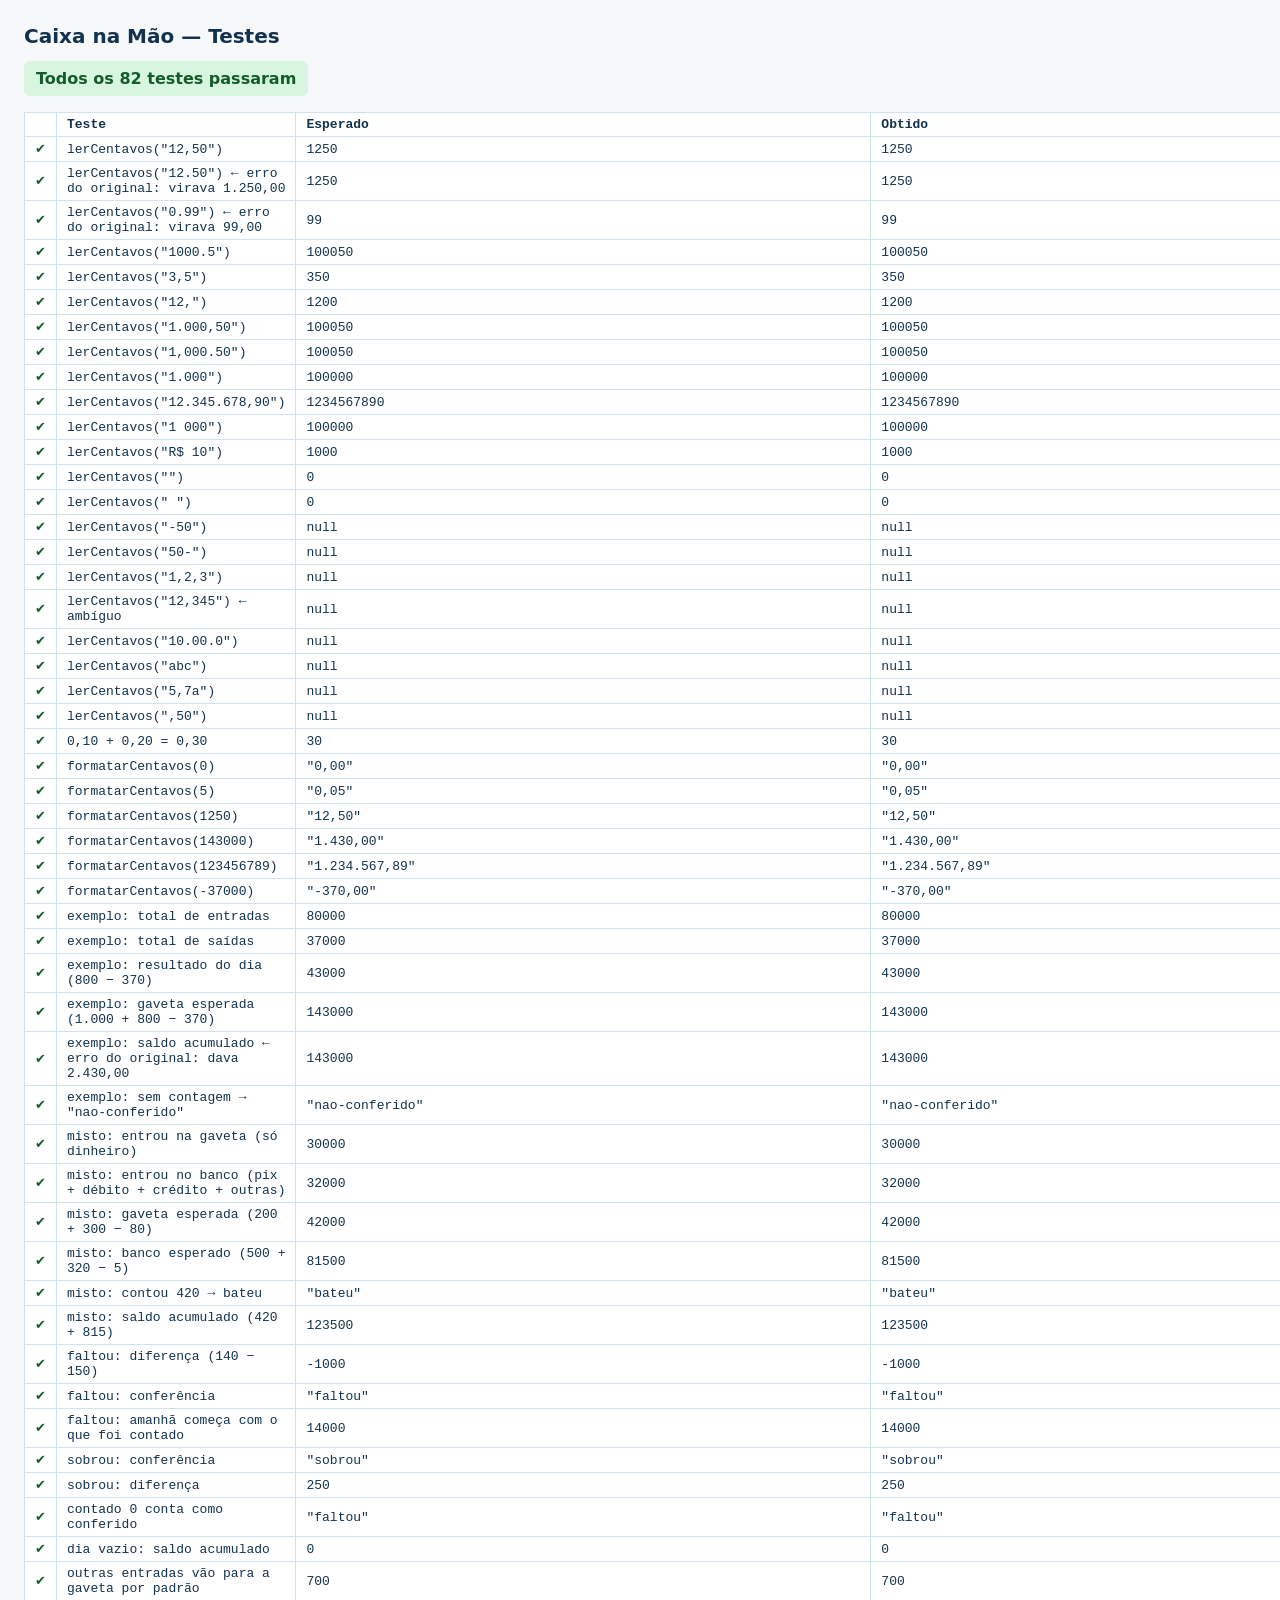
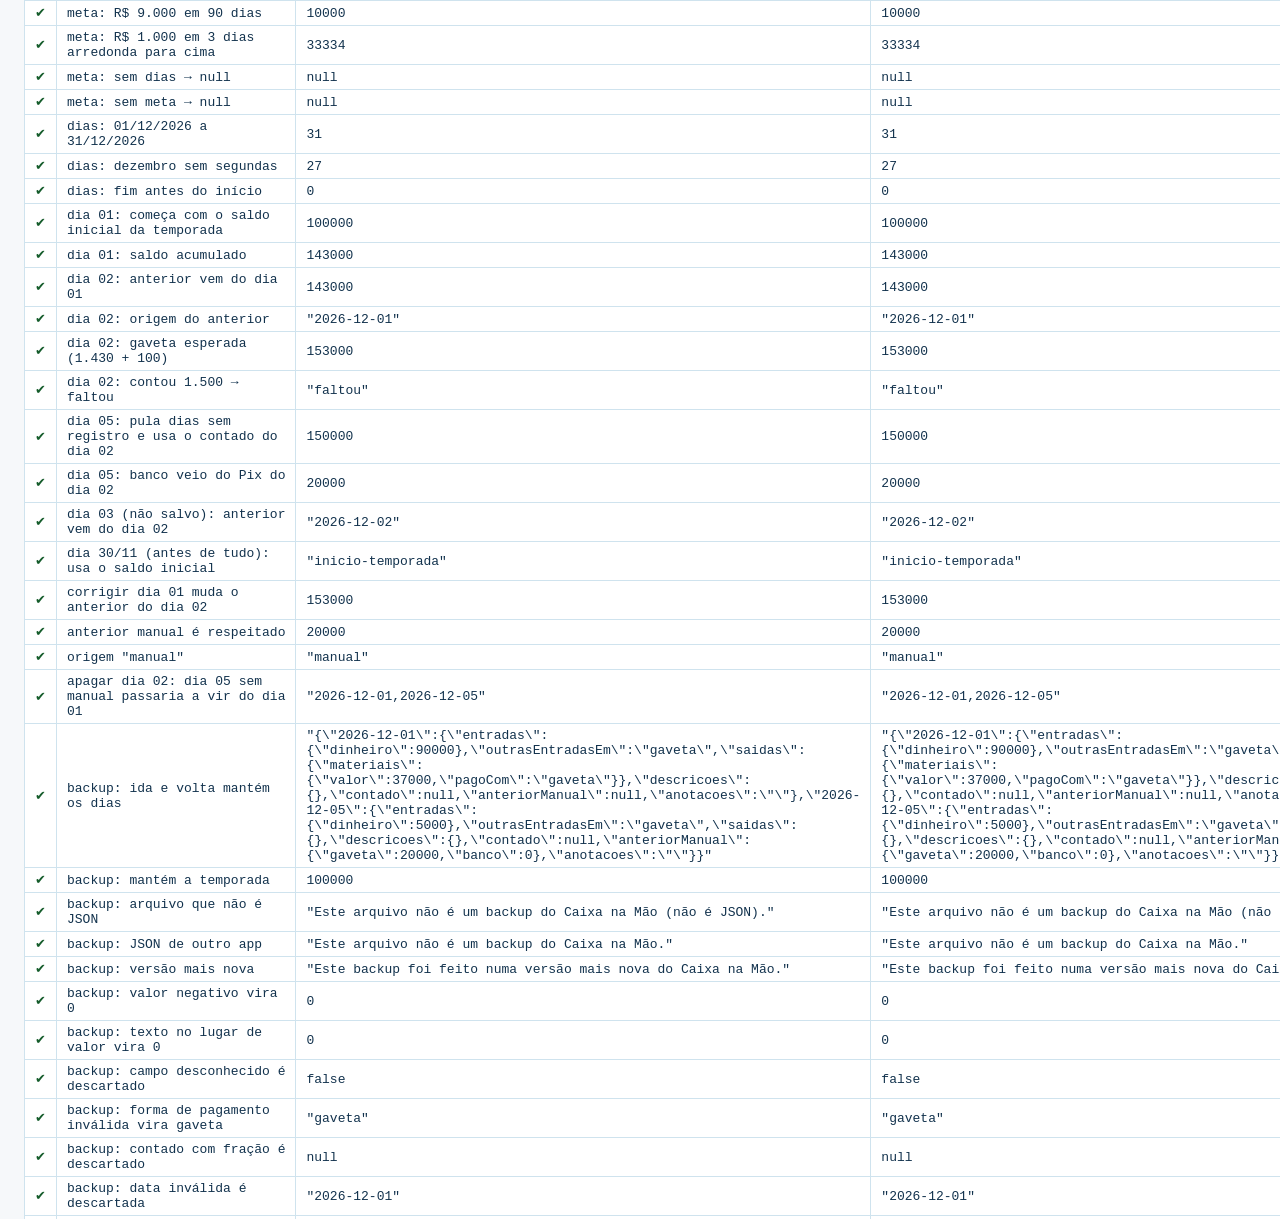
==== testes/testes.html @ 34420da5 "Primeira versão do Caixa na Mão Controle de caixa diário que funciona direto no navegador: - entrada" ====
<!DOCTYPE html>
<html lang="pt-BR">
<head>
  <meta charset="UTF-8" />
  <meta name="viewport" content="width=device-width, initial-scale=1" />
  <title>Caixa na Mão — Testes</title>
  <style>
    body { font-family: system-ui, sans-serif; margin: 24px; background: #f6f8fa; color: #12324d; }
    h1 { font-size: 20px; }
    #resumo { font-weight: 800; padding: 8px 12px; border-radius: 6px; display: inline-block; }
    .ok-geral { background: #d8f5e0; color: #155c2b; }
    .falha-geral { background: #ffe3e3; color: #8a1010; }
    table { border-collapse: collapse; margin-top: 16px; background: #fff; }
    td, th { border: 1px solid #cfe3ee; padding: 4px 10px; text-align: left; font-family: ui-monospace, monospace; font-size: 13px; }
    .ok { color: #155c2b; }
    .falha { color: #8a1010; font-weight: 800; }
  </style>
</head>
<body>
  <h1>Caixa na Mão — Testes</h1>
  <div id="resumo"></div>
  <table>
    <thead><tr><th></th><th>Teste</th><th>Esperado</th><th>Obtido</th></tr></thead>
    <tbody id="resultados"></tbody>
  </table>

  <script src="../js/dinheiro.js"></script>
  <script src="../js/calculos.js"></script>
  <script src="../js/armazenamento.js"></script>
  <script>
    const resultados = [];
    const testar = (nome, obtido, esperado) => {
      resultados.push({ nome, obtido, esperado, ok: Object.is(obtido, esperado) });
    };

    // ---- lerCentavos: formatos aceitos ----
    testar('lerCentavos("12,50")', lerCentavos("12,50"), 1250);
    testar('lerCentavos("12.50")  ← erro do original: virava 1.250,00', lerCentavos("12.50"), 1250);
    testar('lerCentavos("0.99")   ← erro do original: virava 99,00', lerCentavos("0.99"), 99);
    testar('lerCentavos("1000.5")', lerCentavos("1000.5"), 100050);
    testar('lerCentavos("3,5")', lerCentavos("3,5"), 350);
    testar('lerCentavos("12,")', lerCentavos("12,"), 1200);
    testar('lerCentavos("1.000,50")', lerCentavos("1.000,50"), 100050);
    testar('lerCentavos("1,000.50")', lerCentavos("1,000.50"), 100050);
    testar('lerCentavos("1.000")', lerCentavos("1.000"), 100000);
    testar('lerCentavos("12.345.678,90")', lerCentavos("12.345.678,90"), 1234567890);
    testar('lerCentavos("1 000")', lerCentavos("1 000"), 100000);
    testar('lerCentavos("R$ 10")', lerCentavos("R$ 10"), 1000);
    testar('lerCentavos("")', lerCentavos(""), 0);
    testar('lerCentavos("   ")', lerCentavos("   "), 0);

    // ---- lerCentavos: formatos recusados (null = mostra aviso na tela) ----
    testar('lerCentavos("-50")', lerCentavos("-50"), null);
    testar('lerCentavos("50-")', lerCentavos("50-"), null);
    testar('lerCentavos("1,2,3")', lerCentavos("1,2,3"), null);
    testar('lerCentavos("12,345") ← ambíguo', lerCentavos("12,345"), null);
    testar('lerCentavos("10.00.0")', lerCentavos("10.00.0"), null);
    testar('lerCentavos("abc")', lerCentavos("abc"), null);
    testar('lerCentavos("5,7a")', lerCentavos("5,7a"), null);
    testar('lerCentavos(",50")', lerCentavos(",50"), null);

    // ---- Sem erro de ponto flutuante ----
    testar('0,10 + 0,20 = 0,30', lerCentavos("0,10") + lerCentavos("0,20"), lerCentavos("0,30"));

    // ---- formatarCentavos ----
    testar('formatarCentavos(0)', formatarCentavos(0), "0,00");
    testar('formatarCentavos(5)', formatarCentavos(5), "0,05");
    testar('formatarCentavos(1250)', formatarCentavos(1250), "12,50");
    testar('formatarCentavos(143000)', formatarCentavos(143000), "1.430,00");
    testar('formatarCentavos(123456789)', formatarCentavos(123456789), "1.234.567,89");
    testar('formatarCentavos(-37000)', formatarCentavos(-37000), "-370,00");

    // ---- calcularDia: o exemplo da tela do original, tudo em dinheiro ----
    const exemplo = calcularDia({
      anterior: { gaveta: 100000, banco: 0 },
      entradas: { dinheiro: 80000 },
      saidas: { materiais: { valor: 37000, pagoCom: "gaveta" } },
    });
    testar('exemplo: total de entradas', exemplo.totalEntradas, 80000);
    testar('exemplo: total de saídas', exemplo.totalSaidas, 37000);
    testar('exemplo: resultado do dia (800 − 370)', exemplo.resultadoDia, 43000);
    testar('exemplo: gaveta esperada (1.000 + 800 − 370)', exemplo.gavetaEsperada, 143000);
    testar('exemplo: saldo acumulado ← erro do original: dava 2.430,00', exemplo.saldoAcumulado, 143000);
    testar('exemplo: sem contagem → "nao-conferido"', exemplo.conferencia, "nao-conferido");

    // ---- calcularDia: Pix e cartão não entram na gaveta ----
    const misto = calcularDia({
      anterior: { gaveta: 20000, banco: 50000 },
      entradas: { dinheiro: 30000, pix: 15000, debito: 10000, credito: 5000, outras: 2000 },
      outrasEntradasEm: "banco",
      saidas: {
        materiais: { valor: 8000, pagoCom: "gaveta" },
        taxas: { valor: 500, pagoCom: "banco" },
      },
      contado: 42000,
    });
    testar('misto: entrou na gaveta (só dinheiro)', misto.entrouNaGaveta, 30000);
    testar('misto: entrou no banco (pix + débito + crédito + outras)', misto.entrouNoBanco, 32000);
    testar('misto: gaveta esperada (200 + 300 − 80)', misto.gavetaEsperada, 42000);
    testar('misto: banco esperado (500 + 320 − 5)', misto.bancoEsperado, 81500);
    testar('misto: contou 420 → bateu', misto.conferencia, "bateu");
    testar('misto: saldo acumulado (420 + 815)', misto.saldoAcumulado, 123500);

    // ---- calcularDia: sobra e falta na gaveta ----
    const faltou = calcularDia({ anterior: { gaveta: 10000 }, entradas: { dinheiro: 5000 }, contado: 14000 });
    testar('faltou: diferença (140 − 150)', faltou.diferenca, -1000);
    testar('faltou: conferência', faltou.conferencia, "faltou");
    testar('faltou: amanhã começa com o que foi contado', faltou.saldoFinal.gaveta, 14000);
    const sobrou = calcularDia({ anterior: { gaveta: 10000 }, contado: 10250 });
    testar('sobrou: conferência', sobrou.conferencia, "sobrou");
    testar('sobrou: diferença', sobrou.diferenca, 250);
    testar('contado 0 conta como conferido', calcularDia({ anterior: { gaveta: 500 }, contado: 0 }).conferencia, "faltou");

    // ---- calcularDia: dia vazio ----
    const vazio = calcularDia({});
    testar('dia vazio: saldo acumulado', vazio.saldoAcumulado, 0);
    testar('outras entradas vão para a gaveta por padrão', calcularDia({ entradas: { outras: 700 } }).entrouNaGaveta, 700);

    // ---- Meta diária ----
    testar('meta: R$ 9.000 em 90 dias', calcularMetaDiaria(900000, 90), 10000);
    testar('meta: R$ 1.000 em 3 dias arredonda para cima', calcularMetaDiaria(100000, 3), 33334);
    testar('meta: sem dias → null', calcularMetaDiaria(100000, 0), null);
    testar('meta: sem meta → null', calcularMetaDiaria(null, 30), null);
    testar('dias: 01/12/2026 a 31/12/2026', contarDiasDeTrabalho("2026-12-01", "2026-12-31"), 31);
    testar('dias: dezembro sem segundas', contarDiasDeTrabalho("2026-12-01", "2026-12-31", [1]), 27);
    testar('dias: fim antes do início', contarDiasDeTrabalho("2026-12-31", "2026-12-01"), 0);

    // ---- Armazenamento: saldo passa de um dia para o outro ----
    const dados = dadosVazios();
    dados.temporada.saldoInicial = { gaveta: 100000, banco: 0 };
    gravarDia(dados, "2026-12-01", { entradas: { dinheiro: 80000 }, saidas: { materiais: { valor: 37000, pagoCom: "gaveta" } } });
    gravarDia(dados, "2026-12-02", { entradas: { dinheiro: 10000, pix: 20000 }, contado: 150000 });
    gravarDia(dados, "2026-12-05", { entradas: { dinheiro: 5000 } });
    const temp = calcularTemporada(dados);
    testar('dia 01: começa com o saldo inicial da temporada', temp["2026-12-01"].anterior.gaveta, 100000);
    testar('dia 01: saldo acumulado', temp["2026-12-01"].resultado.saldoAcumulado, 143000);
    testar('dia 02: anterior vem do dia 01', temp["2026-12-02"].anterior.gaveta, 143000);
    testar('dia 02: origem do anterior', temp["2026-12-02"].origemAnterior, "2026-12-01");
    testar('dia 02: gaveta esperada (1.430 + 100)', temp["2026-12-02"].resultado.gavetaEsperada, 153000);
    testar('dia 02: contou 1.500 → faltou', temp["2026-12-02"].resultado.conferencia, "faltou");
    testar('dia 05: pula dias sem registro e usa o contado do dia 02', temp["2026-12-05"].anterior.gaveta, 150000);
    testar('dia 05: banco veio do Pix do dia 02', temp["2026-12-05"].anterior.banco, 20000);
    testar('dia 03 (não salvo): anterior vem do dia 02', saldoAnteriorDe(dados, "2026-12-03").origem, "2026-12-02");
    testar('dia 30/11 (antes de tudo): usa o saldo inicial', saldoAnteriorDe(dados, "2026-11-30").origem, "inicio-temporada");

    // Corrigir um dia antigo corrige os seguintes
    gravarDia(dados, "2026-12-01", { entradas: { dinheiro: 90000 }, saidas: { materiais: { valor: 37000, pagoCom: "gaveta" } } });
    testar('corrigir dia 01 muda o anterior do dia 02', calcularData(dados, "2026-12-02").anterior.gaveta, 153000);

    // Saldo anterior digitado à mão
    gravarDia(dados, "2026-12-05", { entradas: { dinheiro: 5000 }, anteriorManual: { gaveta: 20000, banco: 0 } });
    testar('anterior manual é respeitado', calcularData(dados, "2026-12-05").anterior.gaveta, 20000);
    testar('origem "manual"', calcularData(dados, "2026-12-05").origemAnterior, "manual");

    apagarDia(dados, "2026-12-02");
    testar('apagar dia 02: dia 05 sem manual passaria a vir do dia 01', datasSalvas(dados).join(","), "2026-12-01,2026-12-05");

    // ---- Backup ----
    const restaurado = lerBackup(gerarBackup(dados));
    testar('backup: ida e volta mantém os dias', JSON.stringify(restaurado.dias), JSON.stringify(dados.dias));
    testar('backup: mantém a temporada', restaurado.temporada.saldoInicial.gaveta, 100000);
    const erroDe = (txt) => { try { lerBackup(txt); return "aceitou"; } catch (e) { return e.message; } };
    testar('backup: arquivo que não é JSON', erroDe("oi"), "Este arquivo não é um backup do Caixa na Mão (não é JSON).");
    testar('backup: JSON de outro app', erroDe('{"a":1}'), "Este arquivo não é um backup do Caixa na Mão.");
    testar('backup: versão mais nova', erroDe('{"app":"caixa-na-mao","versao":99}'), "Este backup foi feito numa versão mais nova do Caixa na Mão.");
    const sujo = lerBackup(JSON.stringify({
      app: "caixa-na-mao", versao: 1,
      dias: {
        "2026-12-01": { entradas: { dinheiro: -500, pix: "abc", hack: 1 }, saidas: { taxas: { valor: 300, pagoCom: "xyz" } }, contado: 1.5 },
        "data-errada": { entradas: { dinheiro: 100 } },
      },
    }));
    testar('backup: valor negativo vira 0', sujo.dias["2026-12-01"].entradas.dinheiro, 0);
    testar('backup: texto no lugar de valor vira 0', sujo.dias["2026-12-01"].entradas.pix, 0);
    testar('backup: campo desconhecido é descartado', "hack" in sujo.dias["2026-12-01"].entradas, false);
    testar('backup: forma de pagamento inválida vira gaveta', sujo.dias["2026-12-01"].saidas.taxas.pagoCom, "gaveta");
    testar('backup: contado com fração é descartado', sujo.dias["2026-12-01"].contado, null);
    testar('backup: data inválida é descartada', Object.keys(sujo.dias).join(","), "2026-12-01");
    testar('nome do backup', nomeDoBackup(new Date(2026, 11, 1)), "caixa-na-mao-backup-2026-12-01.json");

    // ---- Mostrar ----
    const corpo = document.getElementById("resultados");
    const fmt = (v) => v === null ? "null" : JSON.stringify(v);
    resultados.forEach((r) => {
      const tr = document.createElement("tr");
      tr.innerHTML = `<td class="${r.ok ? "ok" : "falha"}">${r.ok ? "✔" : "✘"}</td><td></td><td>${fmt(r.esperado)}</td><td>${fmt(r.obtido)}</td>`;
      tr.children[1].textContent = r.nome;
      corpo.appendChild(tr);
    });
    const falhas = resultados.filter((r) => !r.ok).length;
    const resumo = document.getElementById("resumo");
    resumo.textContent = falhas
      ? `${falhas} de ${resultados.length} testes falharam`
      : `Todos os ${resultados.length} testes passaram`;
    resumo.className = falhas ? "falha-geral" : "ok-geral";
    window.resultadoTestes = { total: resultados.length, falhas };
  </script>
</body>
</html>
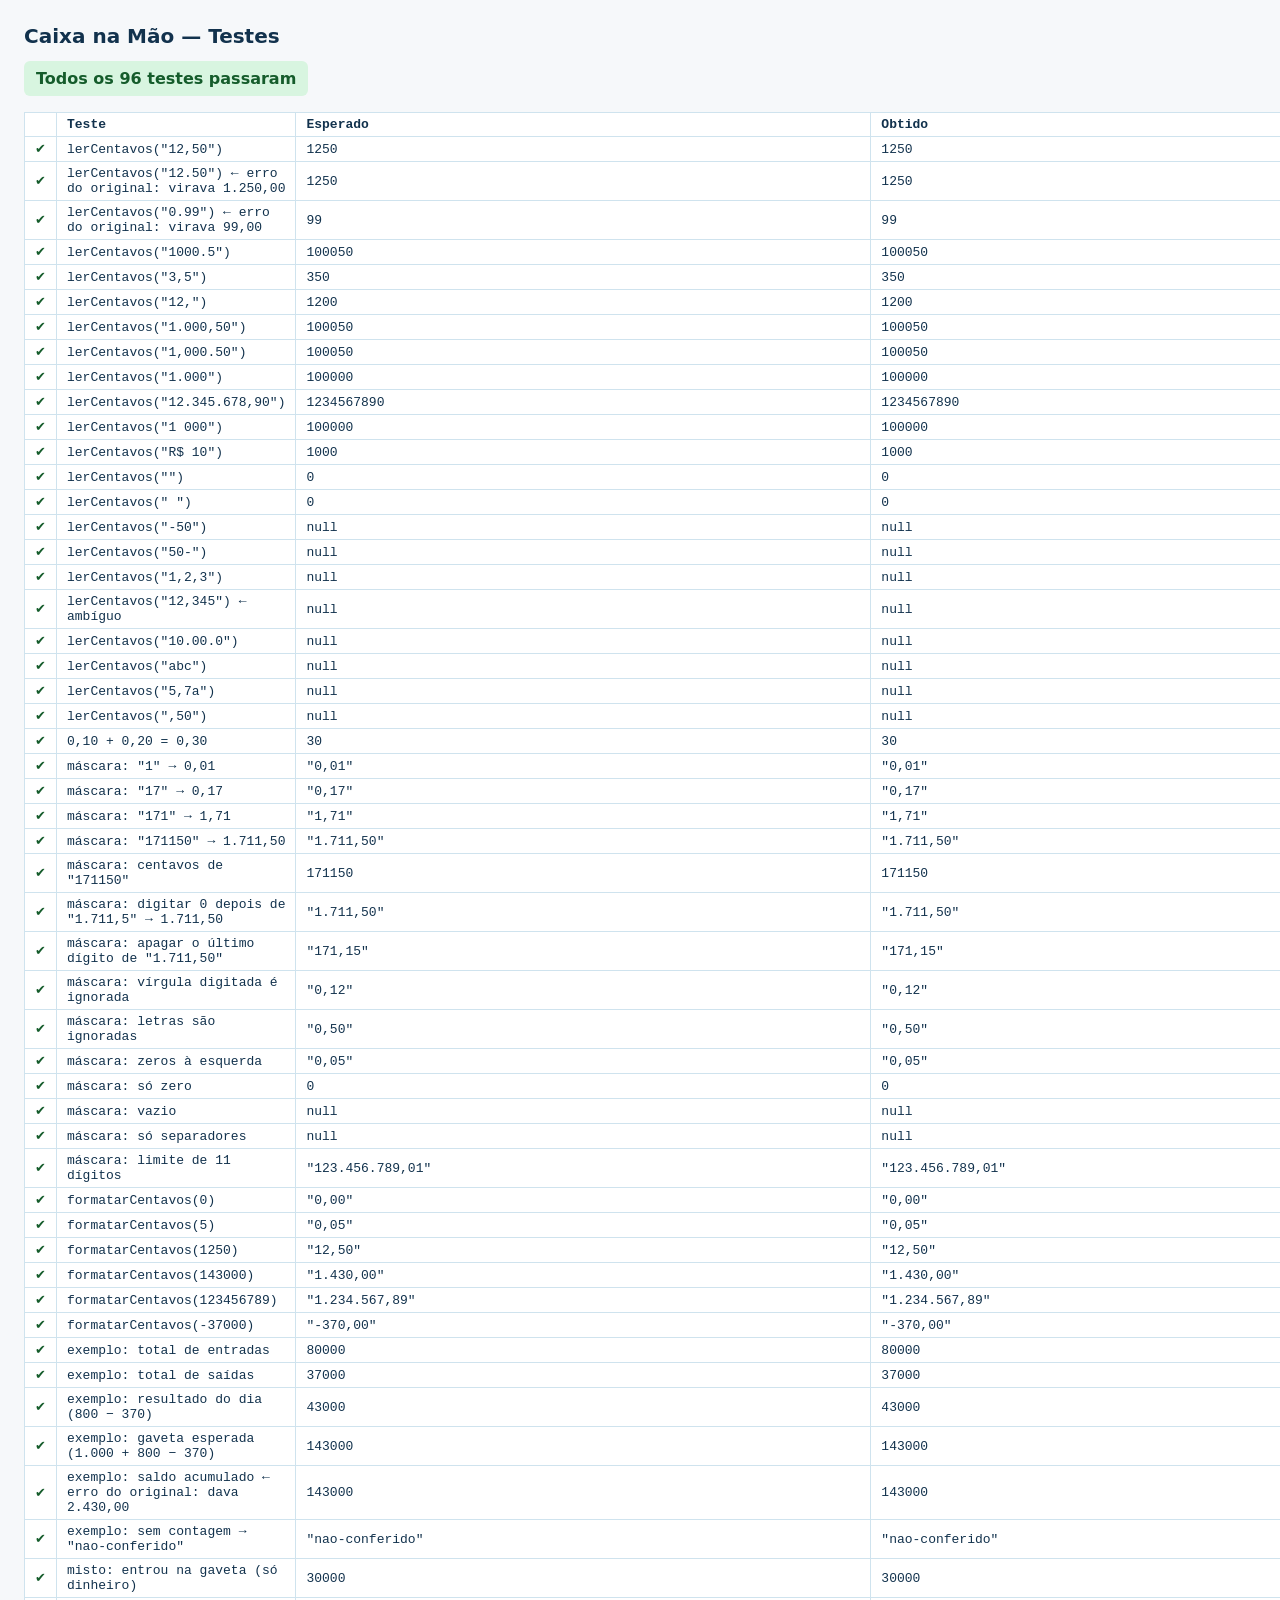
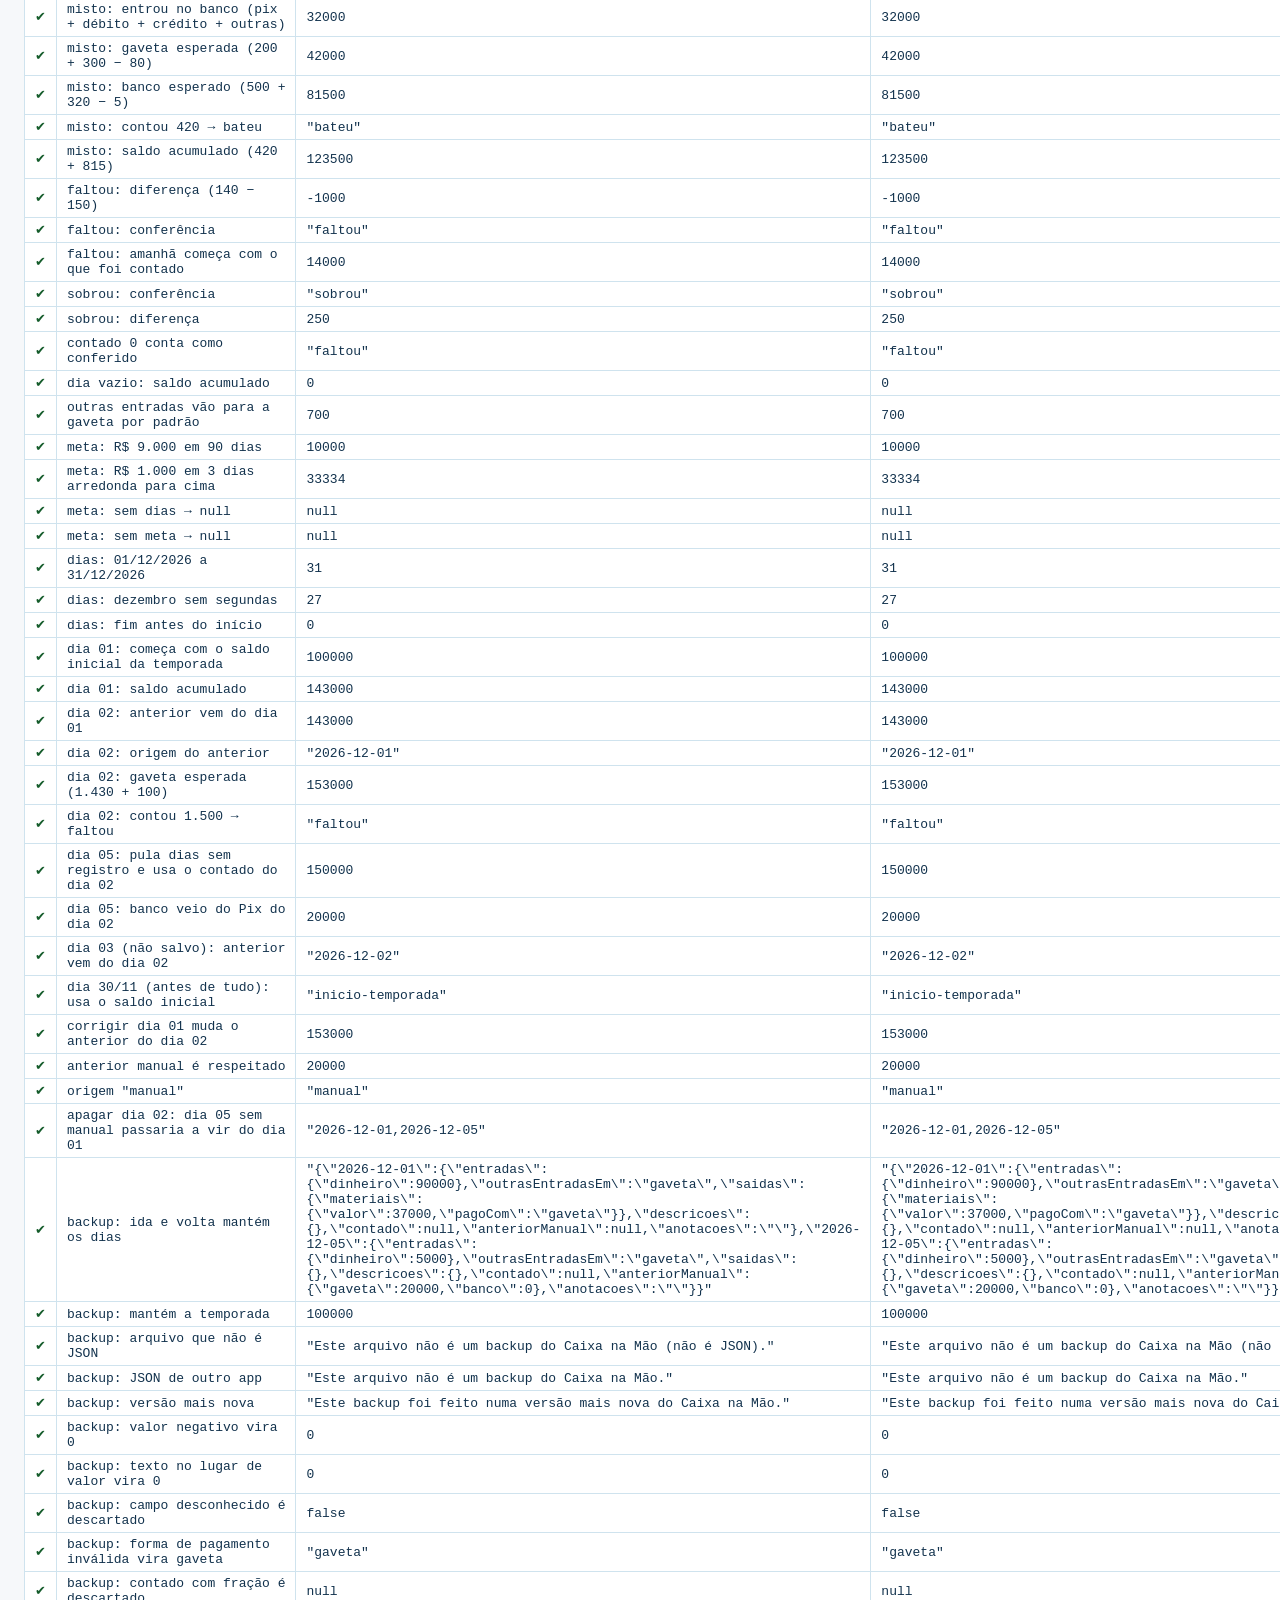
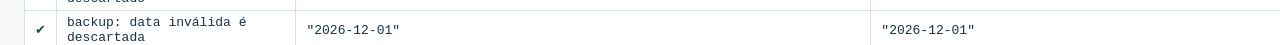
==== commit 0b924a64: "Vírgula flutuante nos campos de valor Os valores agora funcionam como na maquininha: a pessoa digita" ====
--- a/testes/testes.html
+++ b/testes/testes.html
@@ -62,6 +62,22 @@
     // ---- Sem erro de ponto flutuante ----
     testar('0,10 + 0,20 = 0,30', lerCentavos("0,10") + lerCentavos("0,20"), lerCentavos("0,30"));
 
+    // ---- mascararCentavos: vírgula flutuante ----
+    testar('máscara: "1" → 0,01', mascararCentavos("1").texto, "0,01");
+    testar('máscara: "17" → 0,17', mascararCentavos("17").texto, "0,17");
+    testar('máscara: "171" → 1,71', mascararCentavos("171").texto, "1,71");
+    testar('máscara: "171150" → 1.711,50', mascararCentavos("171150").texto, "1.711,50");
+    testar('máscara: centavos de "171150"', mascararCentavos("171150").centavos, 171150);
+    testar('máscara: digitar 0 depois de "1.711,5" → 1.711,50', mascararCentavos("1.711,50").texto, "1.711,50");
+    testar('máscara: apagar o último dígito de "1.711,50"', mascararCentavos("1.711,5").texto, "171,15");
+    testar('máscara: vírgula digitada é ignorada', mascararCentavos("12,").texto, "0,12");
+    testar('máscara: letras são ignoradas', mascararCentavos("5a0").texto, "0,50");
+    testar('máscara: zeros à esquerda', mascararCentavos("0,05").texto, "0,05");
+    testar('máscara: só zero', mascararCentavos("0").centavos, 0);
+    testar('máscara: vazio', mascararCentavos("").centavos, null);
+    testar('máscara: só separadores', mascararCentavos(",.").centavos, null);
+    testar('máscara: limite de 11 dígitos', mascararCentavos("1234567890123").texto, "123.456.789,01");
+
     // ---- formatarCentavos ----
     testar('formatarCentavos(0)', formatarCentavos(0), "0,00");
     testar('formatarCentavos(5)', formatarCentavos(5), "0,05");
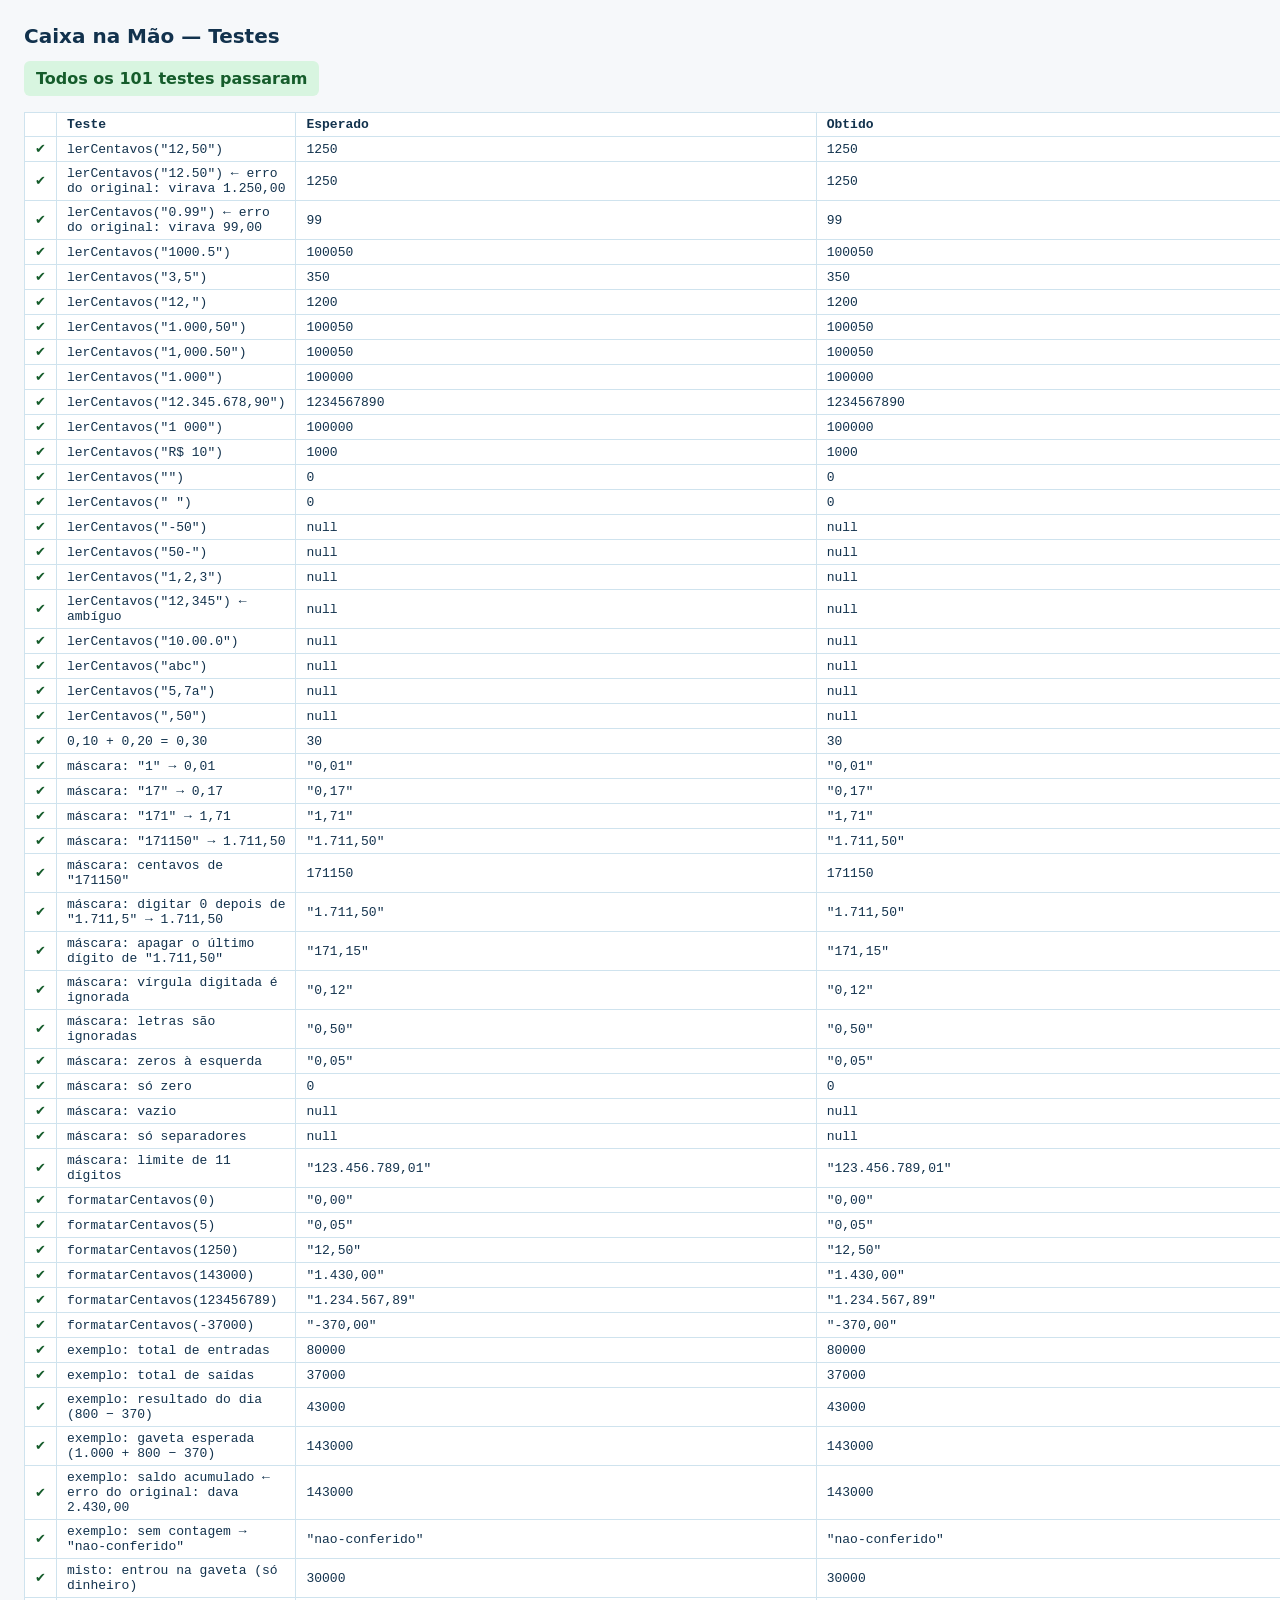
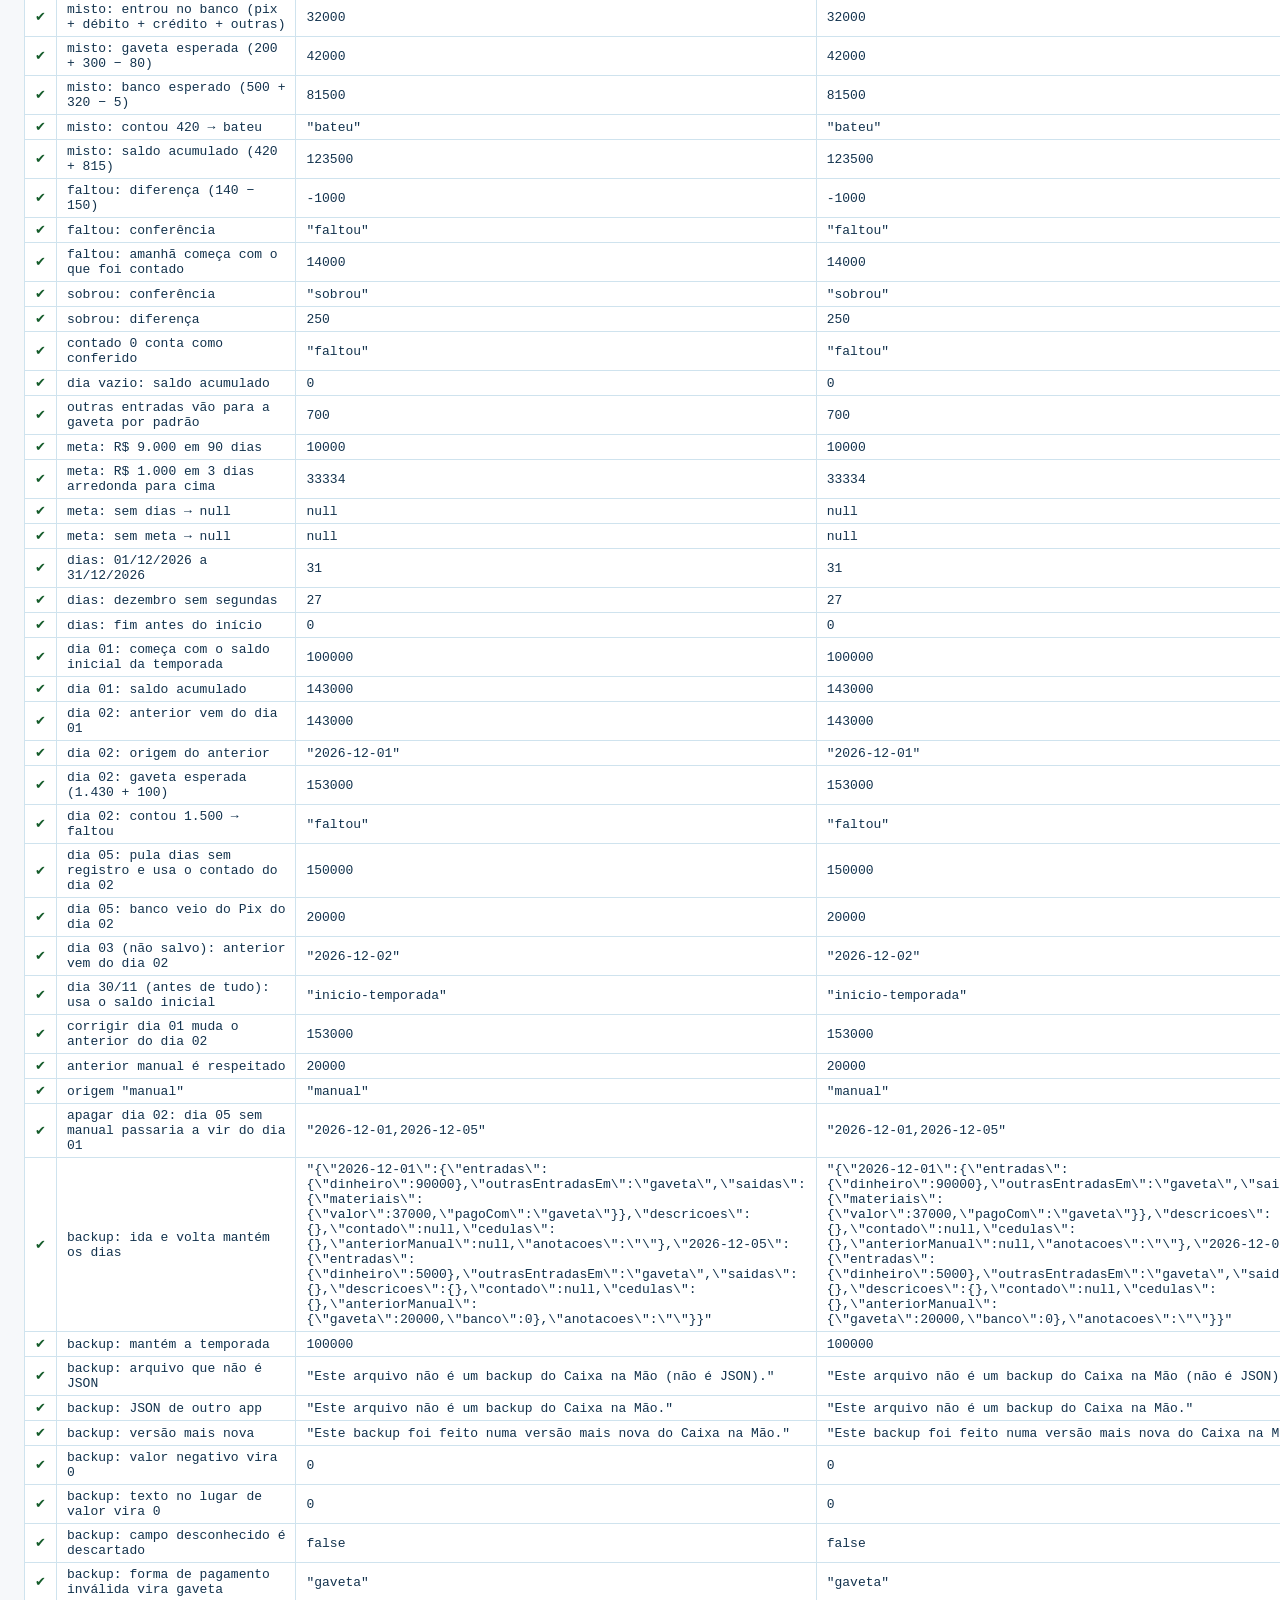
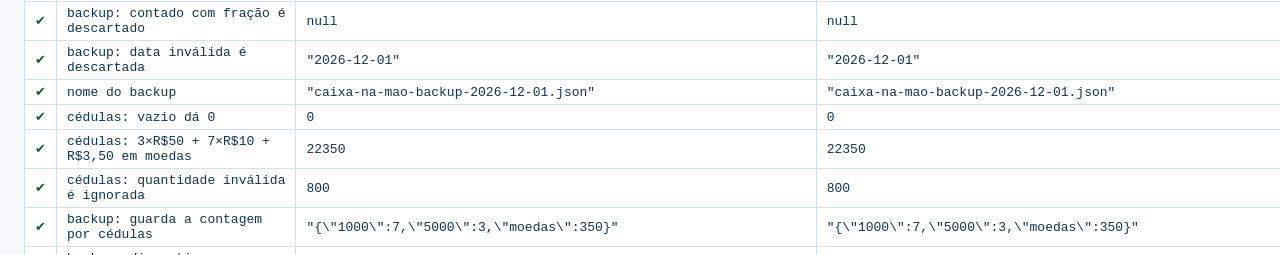
==== commit 301078e6: "Contar a gaveta por cédulas Na conferência da gaveta, o painel "Contar por cédulas" recebe a quantid" ====
--- a/testes/testes.html
+++ b/testes/testes.html
@@ -194,6 +194,17 @@
     testar('backup: data inválida é descartada', Object.keys(sujo.dias).join(","), "2026-12-01");
     testar('nome do backup', nomeDoBackup(new Date(2026, 11, 1)), "caixa-na-mao-backup-2026-12-01.json");
 
+    // ---- Contar por cédulas ----
+    testar('cédulas: vazio dá 0', totalCedulas({}), 0);
+    testar('cédulas: 3×R$50 + 7×R$10 + R$3,50 em moedas', totalCedulas({ 5000: 3, 1000: 7, moedas: 350 }), 22350);
+    testar('cédulas: quantidade inválida é ignorada', totalCedulas({ 10000: -2, 2000: 1.5, 200: 4 }), 800);
+    const comCedulas = lerBackup(JSON.stringify({
+      app: "caixa-na-mao", versao: 1,
+      dias: { "2026-12-01": { contado: 22350, cedulas: { 5000: 3, 1000: 7, moedas: 350, 300: 9, 2000: -1 } } },
+    }));
+    testar('backup: guarda a contagem por cédulas', JSON.stringify(comCedulas.dias["2026-12-01"].cedulas), '{"1000":7,"5000":3,"moedas":350}');
+    testar('backup: dia antigo sem cédulas', JSON.stringify(sujo.dias["2026-12-01"].cedulas), "{}");
+
     // ---- Mostrar ----
     const corpo = document.getElementById("resultados");
     const fmt = (v) => v === null ? "null" : JSON.stringify(v);
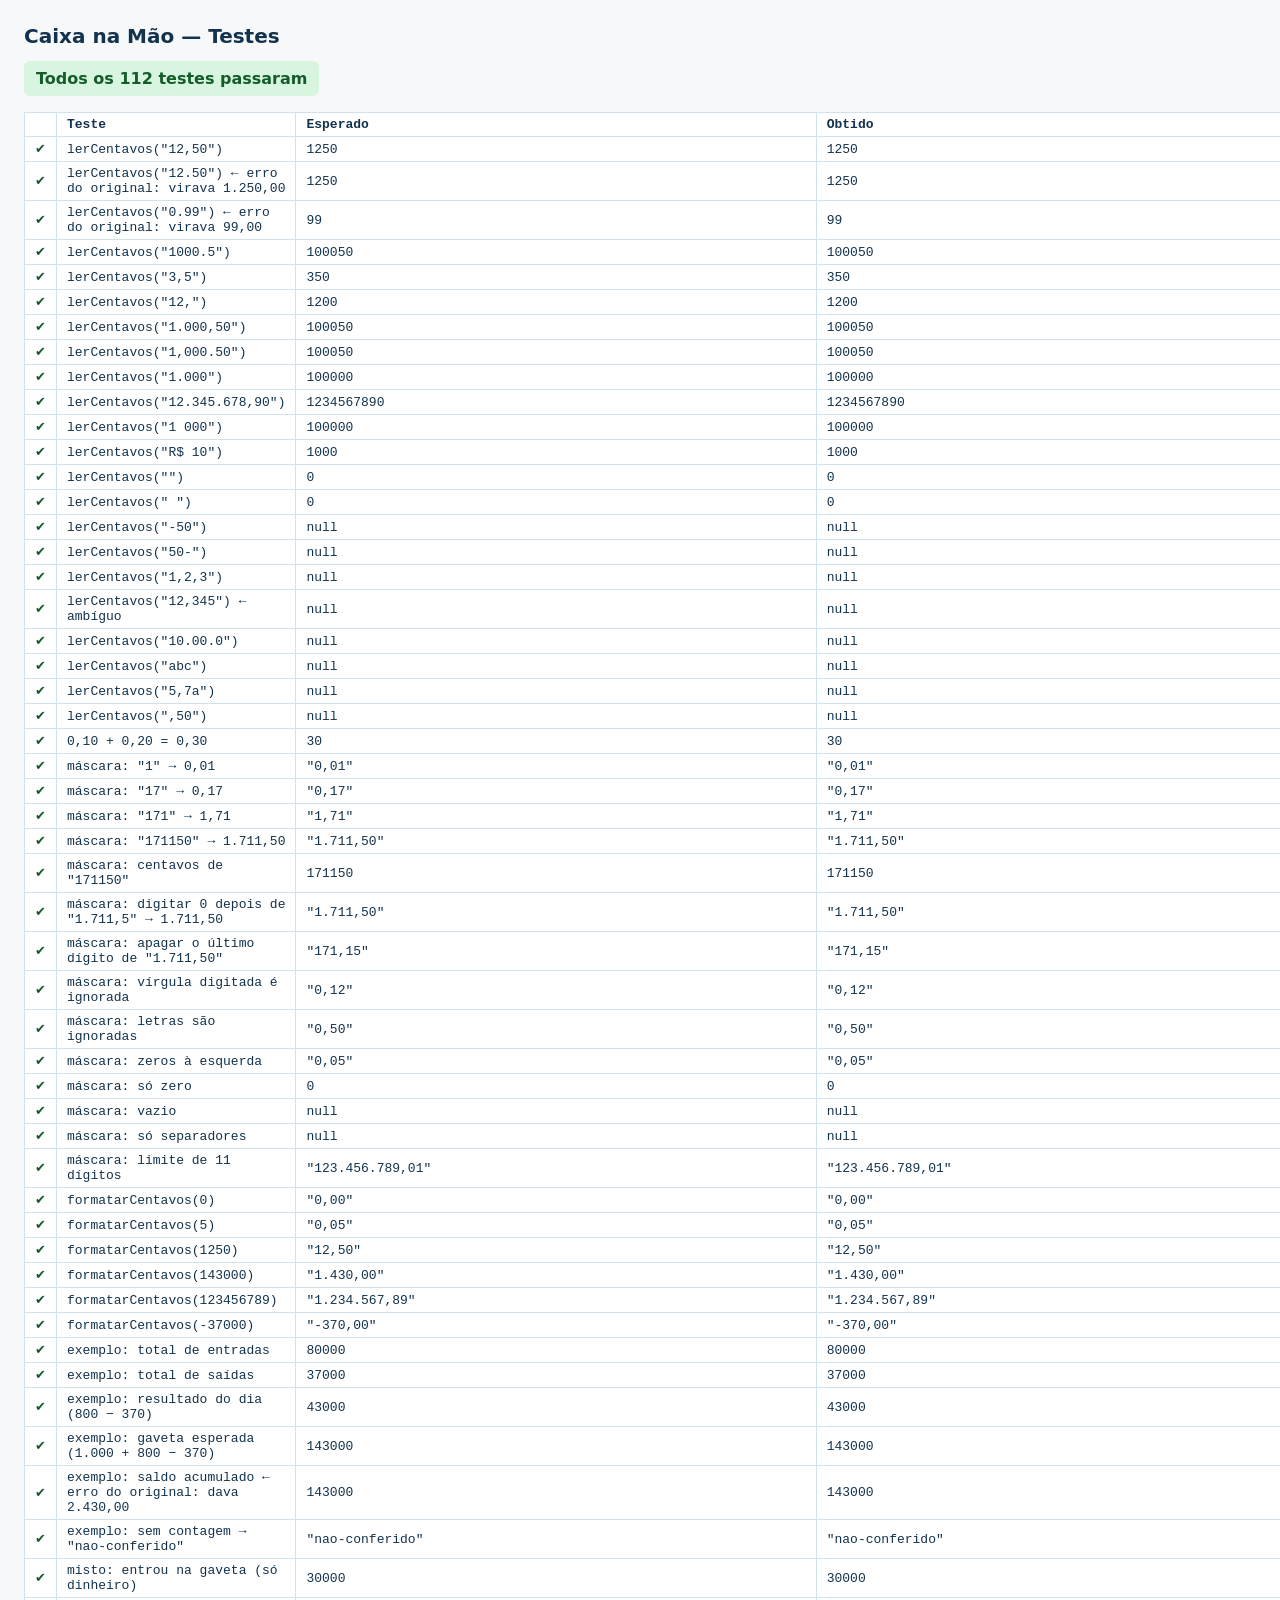
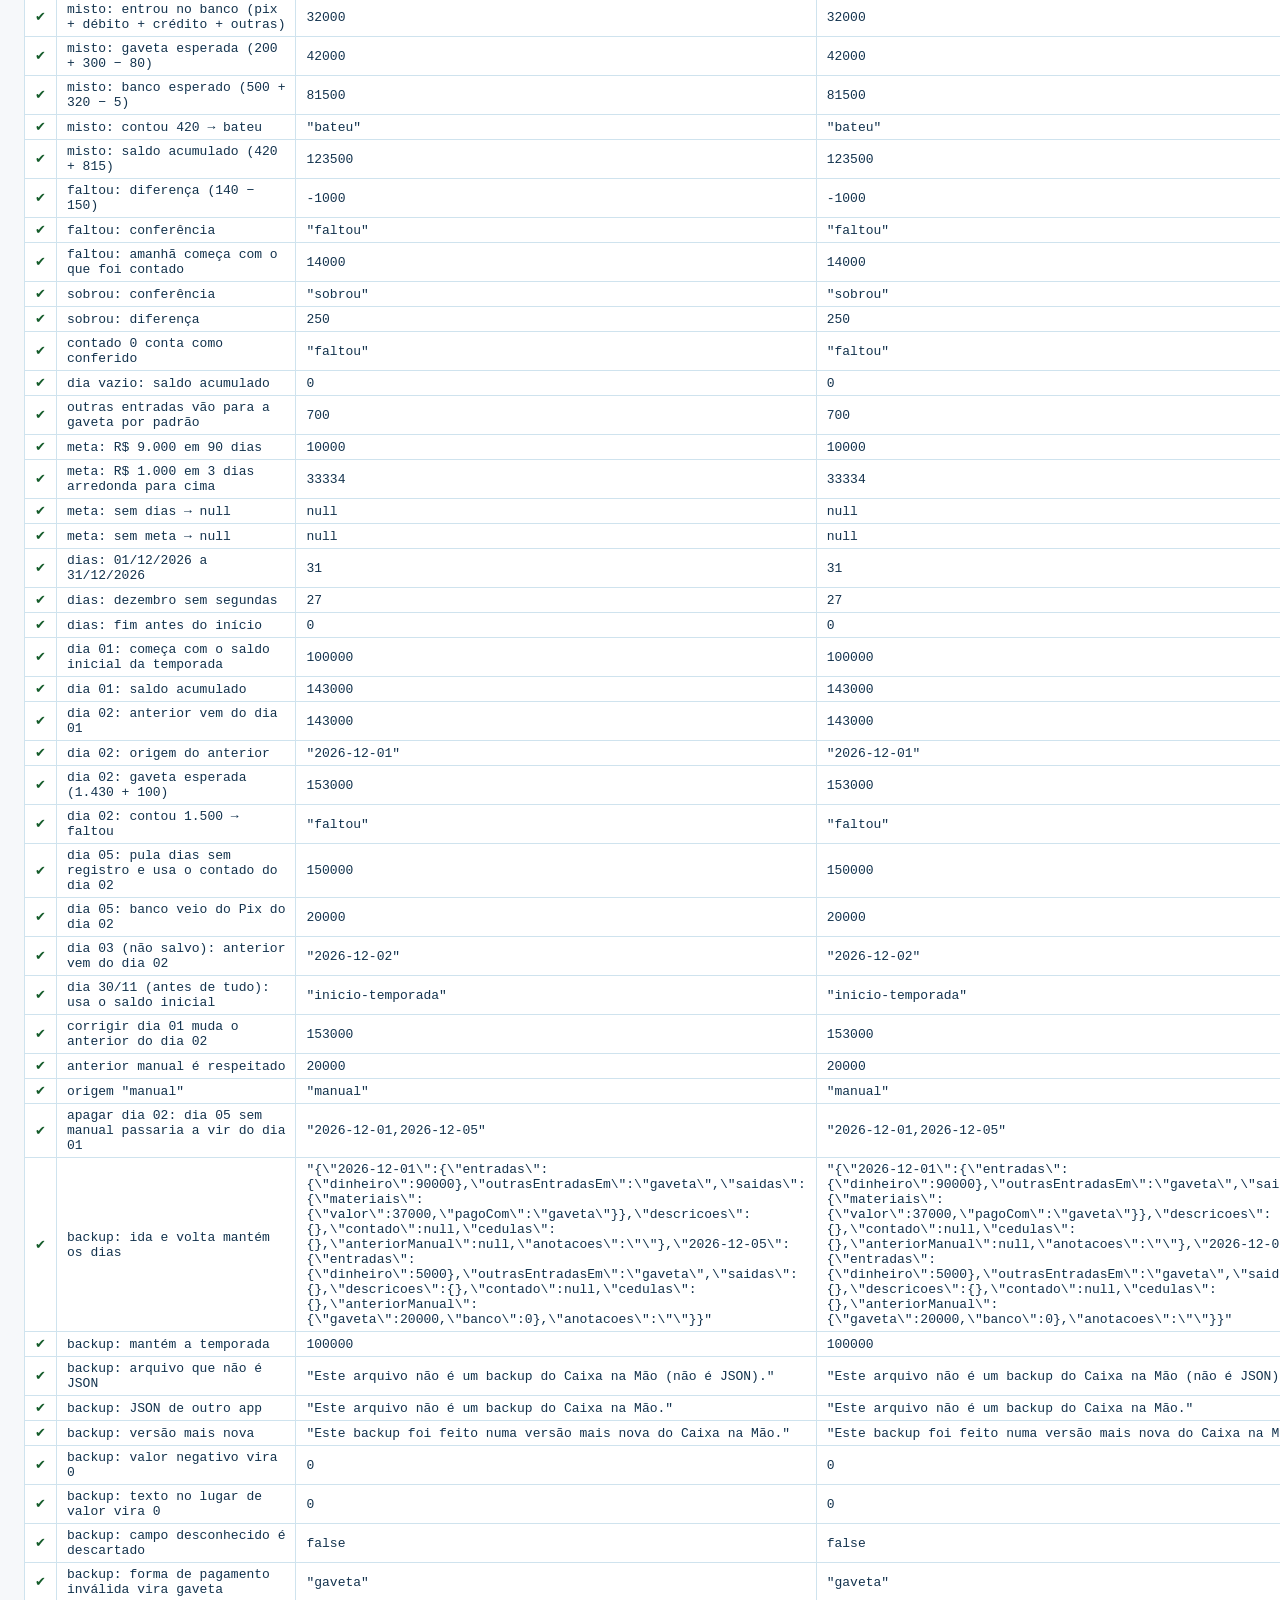
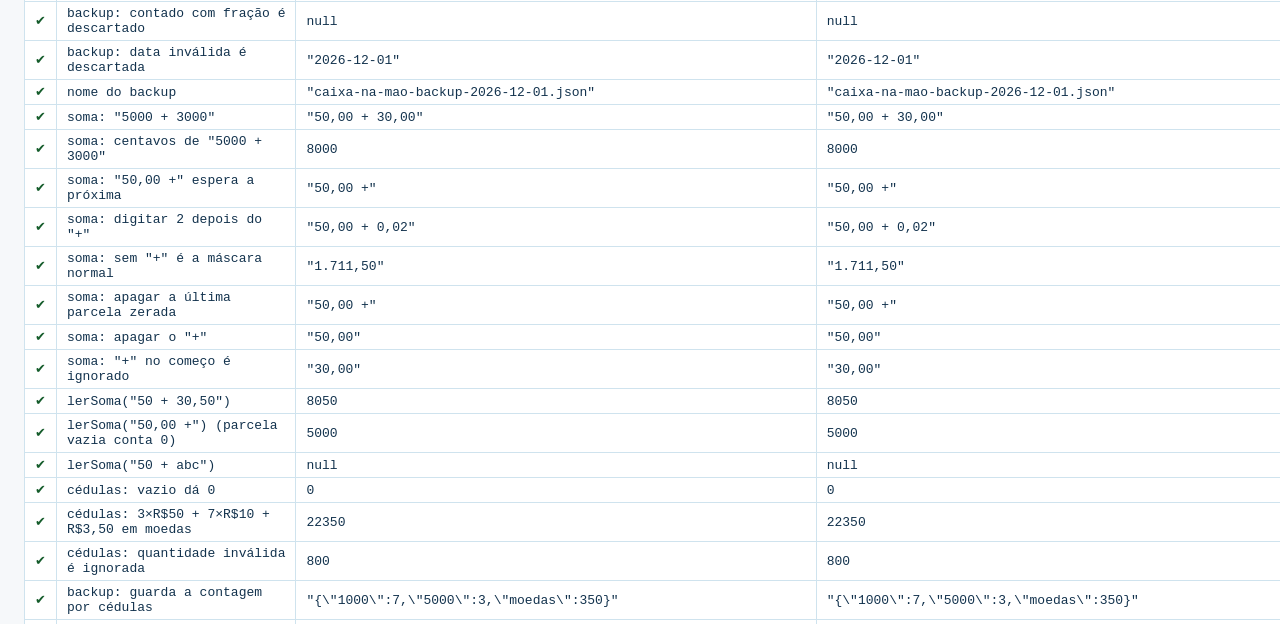
==== commit f5da2f01: "Somar vendas no campo Nas linhas de entradas e saídas, o botão "+" (ou a tecla "+" no computador) co" ====
--- a/testes/testes.html
+++ b/testes/testes.html
@@ -194,6 +194,19 @@
     testar('backup: data inválida é descartada', Object.keys(sujo.dias).join(","), "2026-12-01");
     testar('nome do backup', nomeDoBackup(new Date(2026, 11, 1)), "caixa-na-mao-backup-2026-12-01.json");
 
+    // ---- Somar no campo ----
+    testar('soma: "5000 + 3000"', mascararSoma("5000 + 3000").texto, "50,00 + 30,00");
+    testar('soma: centavos de "5000 + 3000"', mascararSoma("5000 + 3000").centavos, 8000);
+    testar('soma: "50,00 +" espera a próxima', mascararSoma("50,00 +").texto, "50,00 +");
+    testar('soma: digitar 2 depois do "+"', mascararSoma("50,00 +2").texto, "50,00 + 0,02");
+    testar('soma: sem "+" é a máscara normal', mascararSoma("171150").texto, "1.711,50");
+    testar('soma: apagar a última parcela zerada', mascararSoma("50,00 + 0,0", true).texto, "50,00 +");
+    testar('soma: apagar o "+"', mascararSoma("50,00 ", true).texto, "50,00");
+    testar('soma: "+" no começo é ignorado', mascararSoma("+3000").texto, "30,00");
+    testar('lerSoma("50 + 30,50")', lerSoma("50 + 30,50"), 8050);
+    testar('lerSoma("50,00 +") (parcela vazia conta 0)', lerSoma("50,00 +"), 5000);
+    testar('lerSoma("50 + abc")', lerSoma("50 + abc"), null);
+
     // ---- Contar por cédulas ----
     testar('cédulas: vazio dá 0', totalCedulas({}), 0);
     testar('cédulas: 3×R$50 + 7×R$10 + R$3,50 em moedas', totalCedulas({ 5000: 3, 1000: 7, moedas: 350 }), 22350);
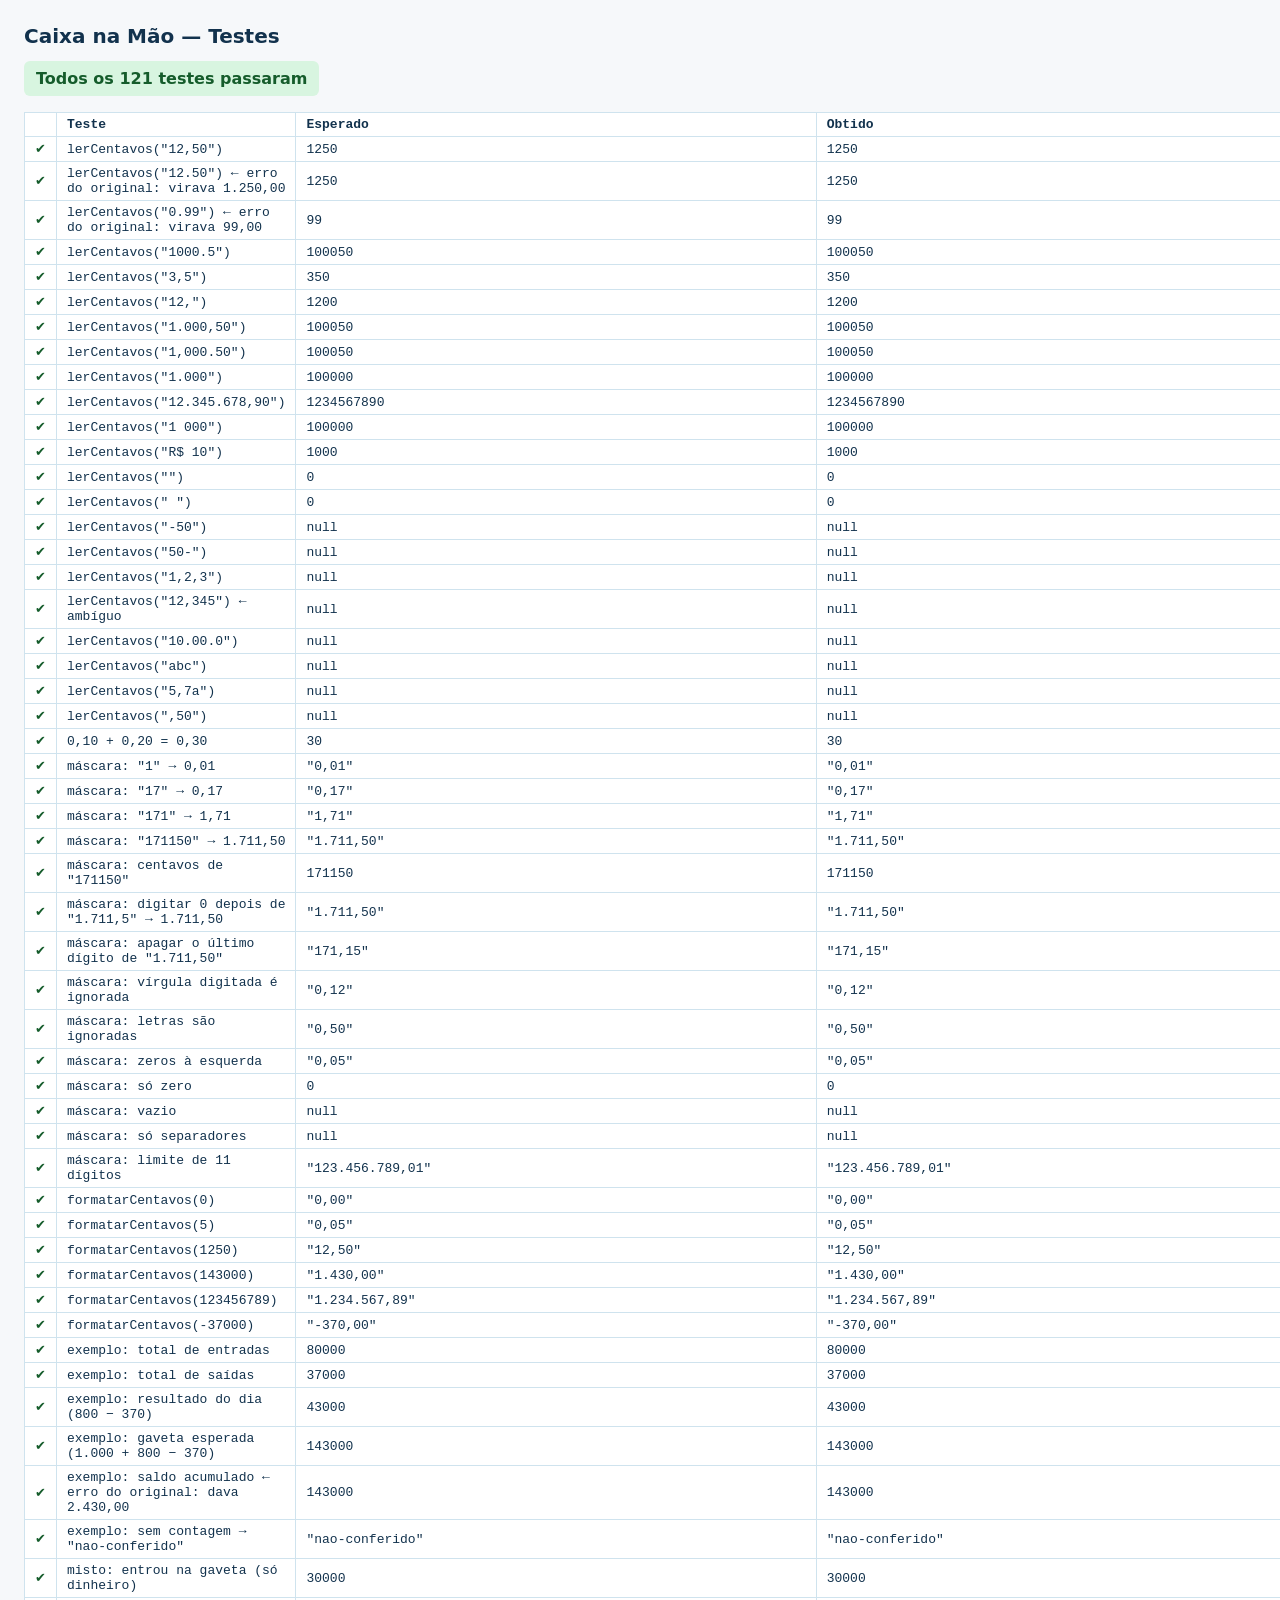
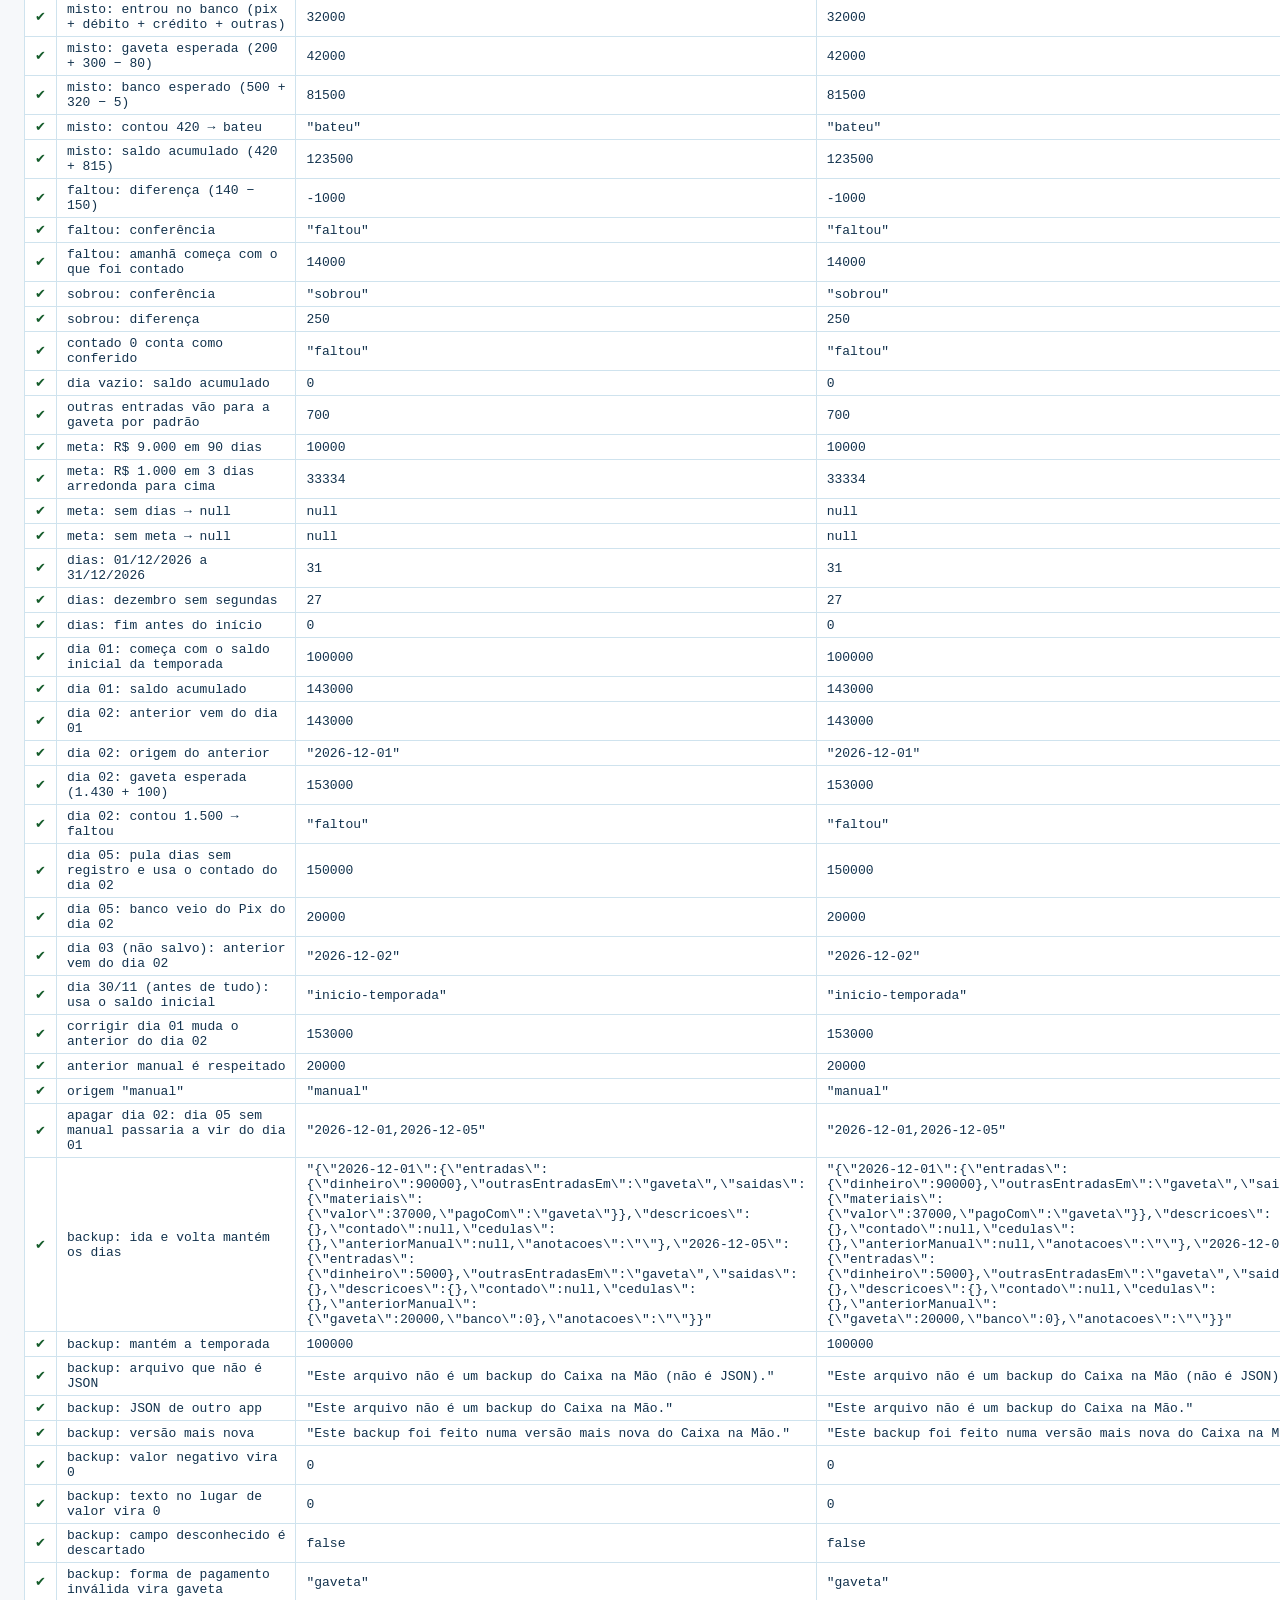
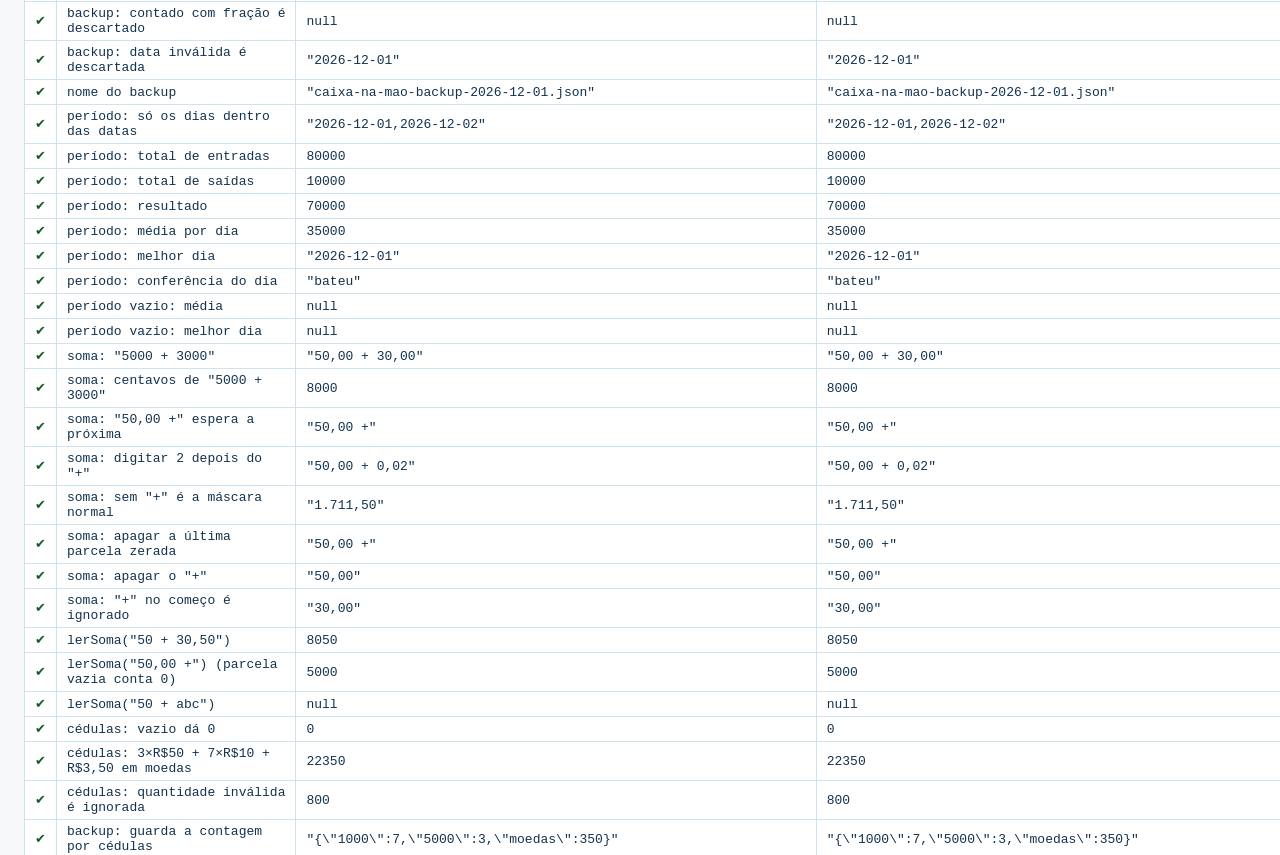
==== commit d170d625: "Resumo da semana e do mês Novo painel abaixo das colunas, com Semana | Mês a partir do dia escolhido" ====
--- a/testes/testes.html
+++ b/testes/testes.html
@@ -194,6 +194,26 @@
     testar('backup: data inválida é descartada', Object.keys(sujo.dias).join(","), "2026-12-01");
     testar('nome do backup', nomeDoBackup(new Date(2026, 11, 1)), "caixa-na-mao-backup-2026-12-01.json");
 
+    // ---- Resumo de período ----
+    {
+      const d = dadosVazios();
+      d.temporada.saldoInicial = { gaveta: 10000, banco: 0 };
+      gravarDia(d, "2026-12-01", { entradas: { dinheiro: 50000 }, saidas: { materiais: { valor: 10000, pagoCom: "gaveta" } }, contado: 50000 });
+      gravarDia(d, "2026-12-02", { entradas: { pix: 30000 } });
+      gravarDia(d, "2026-12-09", { entradas: { dinheiro: 99900 } });
+      const p = resumirPeriodo(d, "2026-12-01", "2026-12-07");
+      testar('período: só os dias dentro das datas', p.dias.map((x) => x.data).join(","), "2026-12-01,2026-12-02");
+      testar('período: total de entradas', p.totalEntradas, 80000);
+      testar('período: total de saídas', p.totalSaidas, 10000);
+      testar('período: resultado', p.resultado, 70000);
+      testar('período: média por dia', p.media, 35000);
+      testar('período: melhor dia', p.melhor.data, "2026-12-01");
+      testar('período: conferência do dia', p.dias[0].conferencia, "bateu");
+      const vazio = resumirPeriodo(d, "2027-01-01", "2027-01-31");
+      testar('período vazio: média', vazio.media, null);
+      testar('período vazio: melhor dia', vazio.melhor, null);
+    }
+
     // ---- Somar no campo ----
     testar('soma: "5000 + 3000"', mascararSoma("5000 + 3000").texto, "50,00 + 30,00");
     testar('soma: centavos de "5000 + 3000"', mascararSoma("5000 + 3000").centavos, 8000);
